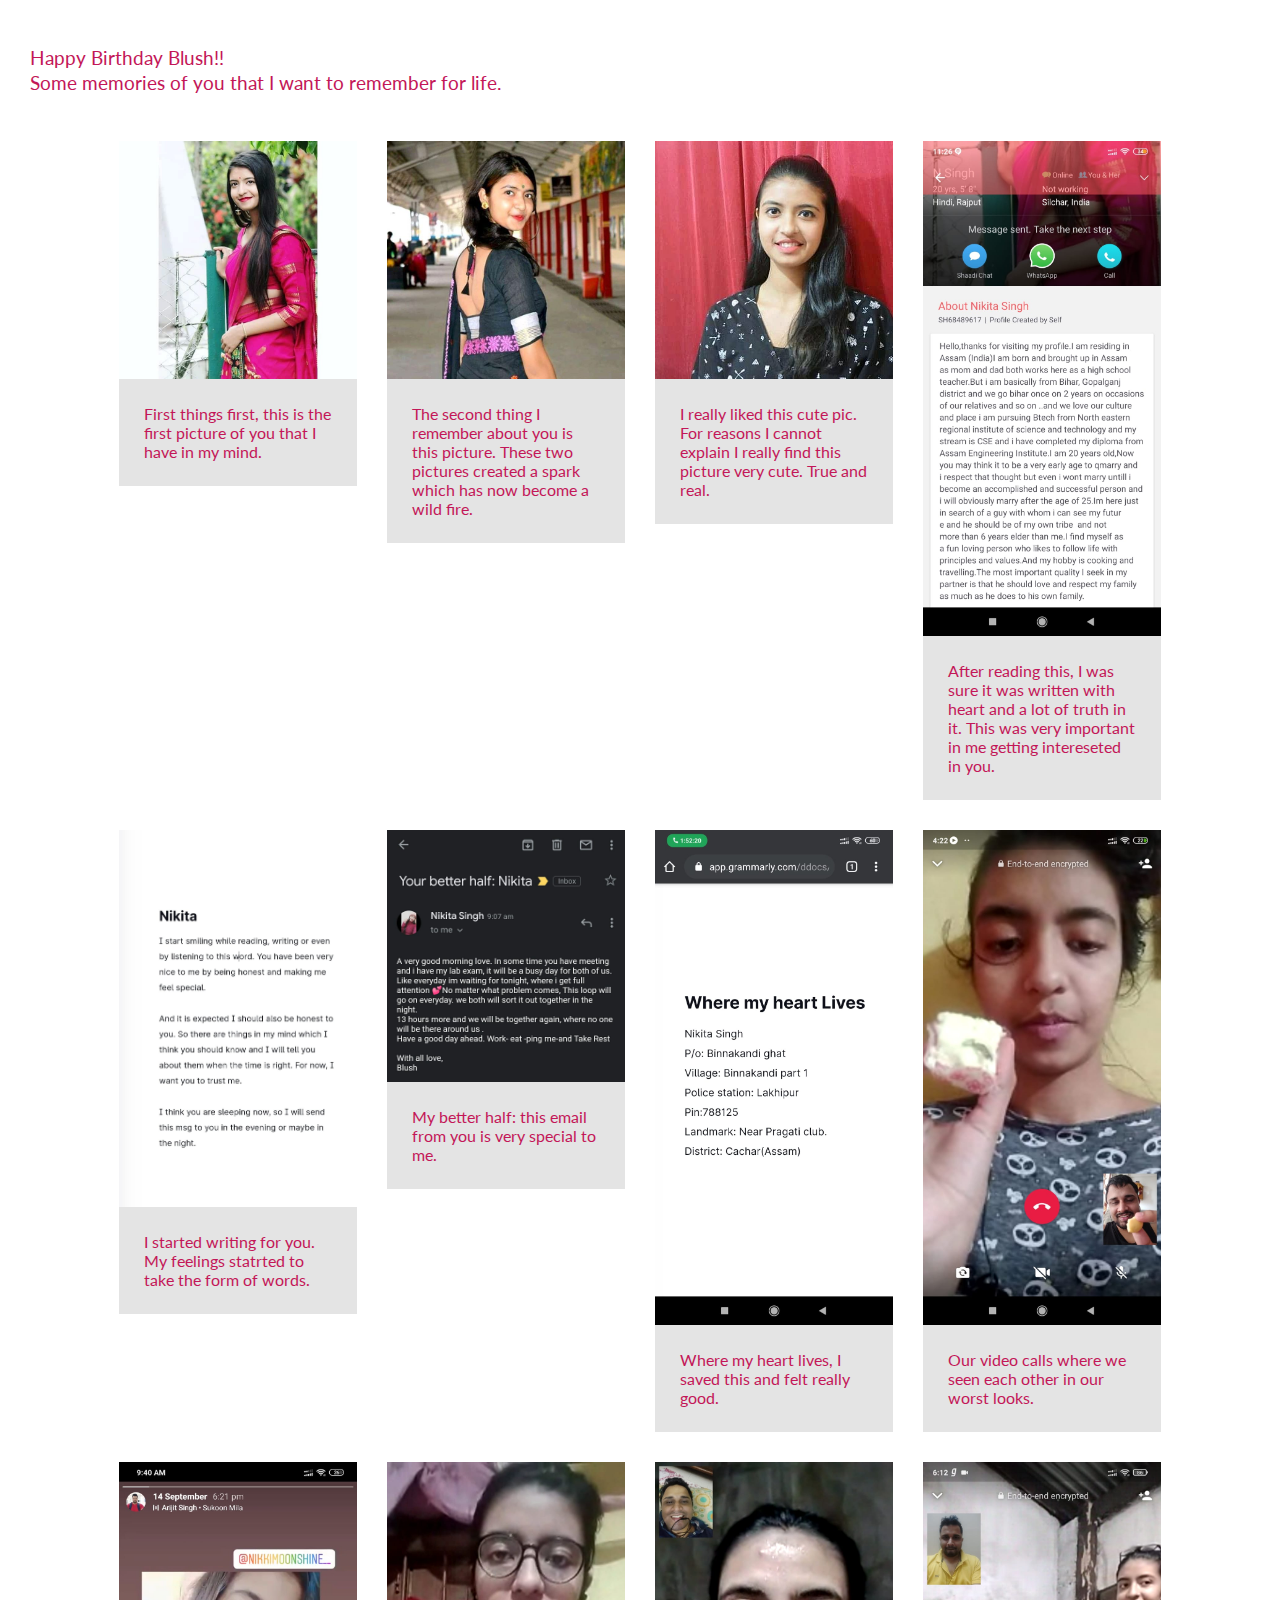
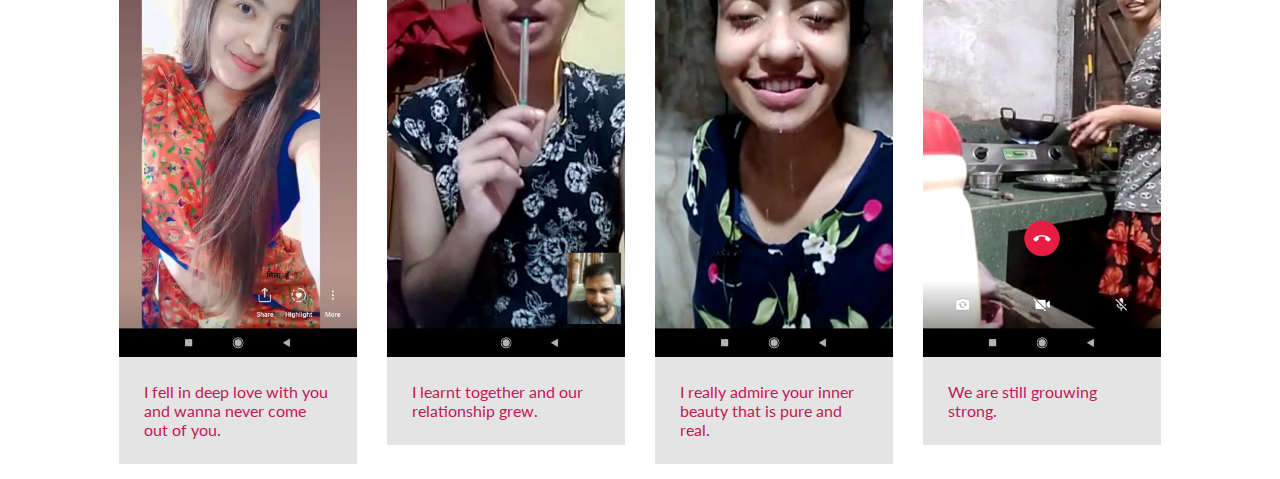
==== memories/index.html @ e33ae788 "adding project" ====
<!DOCTYPE html>
<html lang="en" class="no-js">
	<head>
		<meta charset="UTF-8" />
		<meta http-equiv="X-UA-Compatible" content="IE=edge,chrome=1"> 
		<meta name="viewport" content="width=device-width, initial-scale=1.0"> 
		<title>Memories</title>
		<meta name="description" content="Blueprint: Blueprint: Google Grid Gallery" />
		<meta name="keywords" content="google getting started gallery, image gallery, image grid, template, masonry" />
		<meta name="author" content="Codrops" />
		<link rel="stylesheet" type="text/css" href="css/demo.css" />
		<link rel="stylesheet" type="text/css" href="css/component.css" />
		<script src="js/modernizr.custom.js"></script>
	</head>
	<body>
		<div class="container">
			<header class="clearfix">
				<h1>Happy Birthday Blush!! <br> Some memories of you that I want to remember for life.</h1>
			</header>
			<div id="grid-gallery" class="grid-gallery">
				<section class="grid-wrap">
					<ul class="grid">
						<li class="grid-sizer"></li><!-- for Masonry column width -->
						<li>
							<figure>
								<img src="img/thumb/nikita.jpg" alt="img01"/>
								<figcaption>
                                    <p>First things first, this is the first picture of you that I have in my mind.</p>
                                </figcaption>
							</figure>
                        </li>
                        
                        <li>
							<figure>
								<img src="img/thumb/nikita1.jpg" alt="img01"/>
								<figcaption>
                                    <p>The second thing I remember about you is this picture. These two pictures created a spark which has now become a wild fire.</p>
                                </figcaption>
							</figure>
                        </li>

                        <li>
							<figure>
								<img src="img/thumb/nikita2.jpg" alt="img01"/>
								<figcaption>
                                    <p>I really liked this cute pic. For reasons I cannot explain I really find this picture very cute. True and real.</p>
                                </figcaption>
							</figure>
                        </li>

                        <li>
							<figure>
								<img src="img/thumb/nikita3.jpeg" alt="img01"/>
								<figcaption>
                                    <p>After reading this, I was sure it was written with heart and a lot of truth in it. This was very important in me getting intereseted in you.</p>
                                </figcaption>
							</figure>
                        </li>

                        <li>
							<figure>
								<img src="img/thumb/nikita4.jpeg" alt="img01"/>
								<figcaption>
                                    <p>I started writing for you. My feelings statrted to take the form of words.</p>
                                </figcaption>
							</figure>
                        </li>

                        <li>
							<figure>
								<img src="img/thumb/nikita5.jpeg" alt="img01"/>
								<figcaption>
                                    <p>My better half: this email from you is very special to me.</p>
                                </figcaption>
							</figure>
                        </li>

                        <li>
							<figure>
								<img src="img/thumb/nikita6.jpeg" alt="img01"/>
								<figcaption>
                                    <p>Where my heart lives, I saved this and felt really good.</p>
                                </figcaption>
							</figure>
                        </li>

                        <li>
							<figure>
								<img src="img/thumb/nikita7.jpeg" alt="img01"/>
								<figcaption>
                                    <p>Our video calls where we seen each other in our worst looks.</p>
                                </figcaption>
							</figure>
                        </li>

                        <li>
							<figure>
								<img src="img/thumb/nikita8.jpeg" alt="img01"/>
								<figcaption>
                                    <p>I fell in deep love with you and wanna never come out of you.</p>
                                </figcaption>
							</figure>
                        </li>

                        <li>
							<figure>
								<img src="img/thumb/nikita9.jpeg" alt="img01"/>
								<figcaption>
                                    <p>I learnt together and our relationship grew.</p>
                                </figcaption>
							</figure>
                        </li>

                        <li>
							<figure>
								<img src="img/thumb/nikita10.jpeg" alt="img01"/>
								<figcaption>
                                    <p>I really admire your inner beauty that is pure and real.</p>
                                </figcaption>
							</figure>
                        </li>

                        <li>
							<figure>
								<img src="img/thumb/nikita11.jpeg" alt="img01"/>
								<figcaption>
                                    <p>We are still grouwing strong.</p>
                                </figcaption>
							</figure>
                        </li>
                        
					</ul>
				</section><!-- // grid-wrap -->
				
			</div><!-- // grid-gallery -->
		</div>
		<script src="js/imagesloaded.pkgd.min.js"></script>
		<script src="js/masonry.pkgd.min.js"></script>
		<script src="js/classie.js"></script>
	</body>
</html>
---- memories/css/demo.css ----
/* General Blueprint Style */
@import url(http://fonts.googleapis.com/css?family=Lato:300,400,700);
@font-face {
	font-family: 'bpicons';
	src:url('../fonts/bpicons/bpicons.eot');
	src:url('../fonts/bpicons/bpicons.eot?#iefix') format('embedded-opentype'),
		url('../fonts/bpicons/bpicons.woff') format('woff'),
		url('../fonts/bpicons/bpicons.ttf') format('truetype'),
		url('../fonts/bpicons/bpicons.svg#bpicons') format('svg');
	font-weight: normal;
	font-style: normal;
} /* Made with http://icomoon.io/ */

*, *:after, *:before { -webkit-box-sizing: border-box; -moz-box-sizing: border-box; box-sizing: border-box; }
body, html { font-size: 100%; padding: 0; margin: 0;}

/* Clearfix hack by Nicolas Gallagher: http://nicolasgallagher.com/micro-clearfix-hack/ */
.clearfix:before, .clearfix:after { content: " "; display: table; }
.clearfix:after { clear: both; }

body {
    font-family: 'Lato', Calibri, Arial, sans-serif;
    color: #c31758;
}

a {
	color: #f0f0f0;
	text-decoration: none;
	outline: none;
}

a:hover {
	color: #000;
}

.container > header {
	width: 100%;
	max-width: 69em;
	margin: 0 ;
	padding: 2.875em 1.875em 1.875em;
}

.container > header h1 {
	font-size: 1.2em;
	line-height: 1.3;
	margin: 0;
	float: left;
	font-weight: 400;
}

.container > header > span {
	display: block;
	position: relative;
	z-index: 200;
	font-weight: 700;
	text-transform: uppercase;
	letter-spacing: 0.5em;
	padding: 0 0 0.6em 0.1em;
}

.container > header > span span:after {
	width: 30px;
	height: 30px;
	left: -12px;
	font-size: 50%;
	top: -8px;
	font-size: 75%;
	position: relative;
}

.container > header > span span:hover:before {
	content: attr(data-content);
	text-transform: none;
	text-indent: 0;
	letter-spacing: 0;
	font-weight: 300;
	font-size: 110%;
	padding: 0.8em 1em;
	line-height: 1.2;
	text-align: left;
	left: auto;
	margin-left: 4px;
	position: absolute;
	color: #fff;
	background: #47a3da;
}

.container > header nav {
	float: right;
	text-align: center;
}

.container > header nav a {
	display: inline-block;
	position: relative;
	text-align: left;
	width: 2.5em;
	height: 2.5em;
	background: #fff;
	border-radius: 50%;
	margin: 0 0.1em;
	border: 4px solid #47a3da;
}

.container > header nav a > span {
	display: none;
}

.container > header nav a:hover:before {
	content: attr(data-info);
	color: #47a3da;
	position: absolute;
	width: 600%;
	top: 120%;
	text-align: right;
	right: 0;
	pointer-events: none;
}

.container > header nav a:hover {
	background: #47a3da;
}

.bp-icon:after {
	font-family: 'bpicons';
	speak: none;
	font-style: normal;
	font-weight: normal;
	font-variant: normal;
	text-transform: none;
	text-align: center;
	color: #47a3da;
	-webkit-font-smoothing: antialiased;
}

.container > header nav .bp-icon:after {
	position: absolute;
	top: 0;
	left: 0;
	width: 100%;
	height: 100%;
	line-height: 2;
	text-indent: 0;
}

.container > header nav a:hover:after {
	color: #fff;
}

.bp-icon-next:after {
	content: "\e000";
}
.bp-icon-drop:after {
	content: "\e001";
}
.bp-icon-archive:after {
	content: "\e002";
}
.bp-icon-about:after {
	content: "\e003";
}
.bp-icon-prev:after {
	content: "\e004";
}

@media screen and (max-width: 55em) {

	.container > header h1,
	.container > header nav {
		float: none;
	}

	.container > header > span,
	.container > header h1 {
		text-align: center;
	}

	.container > header nav {
		margin: 0 auto;
	}

	.container > header > span {
		text-indent: 30px;
	}
}
---- memories/css/component.css ----
@font-face {
	font-family: 'fontawesome';
	src:url('../fonts/fontawesome/fontawesome.eot?-e43dk9');
	src:url('../fonts/fontawesome/fontawesome.eot?#iefix-e43dk9') format('embedded-opentype'),
		url('../fonts/fontawesome/fontawesome.woff?-e43dk9') format('woff'),
		url('../fonts/fontawesome/fontawesome.ttf?-e43dk9') format('truetype'),
		url('../fonts/fontawesome/fontawesome.svg?-e43dk9#fontawesome') format('svg');
	font-weight: normal;
	font-style: normal;
} /* Made with http://icomoon.io/app */

/* General style */
.grid-gallery ul {
	list-style: none;
	margin: 0;
	padding: 0;
}

.grid-gallery figure {
	margin: 0;
}

.grid-gallery figure img {
	display: block;
	width: 100%;
}

.grid-gallery figcaption h3 {
	display: none;
	margin: 0;
	padding: 0 0 0.5em;
}

.grid-gallery figcaption p {
	margin: 0;
}

/* Grid style */
.grid-wrap {
	max-width: 69em;
	margin: 0 auto;
	padding: 0 1em 1.875em;
}

.grid {
	margin: 0 auto;
}

.grid li {
	width: 25%;
	float: left;
	cursor: pointer;
}

.grid figure {
	padding: 15px;
	-webkit-transition: opacity 0.2s;
	transition: opacity 0.2s;
}

.grid li:hover figure {
	opacity: 0.7;
}

.grid figcaption {
	background: #e4e4e4;
	padding: 25px;
}

/* Slideshow style */
.slideshow {
	position: fixed;
	background: rgba(0,0,0,0.6);
	width: 100%;
	height: 100%;
	top: 0;
	left: 0;
	z-index: 500;
	opacity: 0;
	visibility: hidden;
	overflow: hidden;
	-webkit-perspective: 1000px;
	perspective: 1000px;
	-webkit-transition: opacity 0.5s, visibility 0s 0.5s;
	transition: opacity 0.5s, visibility 0s 0.5s;
}

.slideshow-open .slideshow {
	opacity: 1;
	visibility: visible;
	-webkit-transition: opacity 0.5s;
	transition: opacity 0.5s;
}

.slideshow ul {
	width: 100%;
	height: 100%;
	-webkit-transform-style: preserve-3d;
	transform-style: preserve-3d;
	-webkit-transform: translate3d(0,0,150px);
	transform: translate3d(0,0,150px);
	-webkit-transition: -webkit-transform 0.5s;
	transition: transform 0.5s;
}

.slideshow ul.animatable li {
	-webkit-transition: -webkit-transform 0.5s;
	transition: transform 0.5s;
}

.slideshow-open .slideshow ul {
	-webkit-transform: translate3d(0,0,0);
	transform: translate3d(0,0,0);
}

.slideshow li {
	width: 660px;
	height: 560px;
	position: absolute;
	top: 50%;
	left: 50%;
	margin: -280px 0 0 -330px;
	visibility: hidden;
}

.slideshow li.show {
	visibility: visible;
}

.slideshow li:after {
	content: '';
	position: absolute;
	width: 100%;
	height: 100%;
	top: 0;
	left: 0;
	background: rgba(255,255,255,0.8);
	-webkit-transition: opacity 0.3s;
	transition: opacity 0.3s;
}

.slideshow li.current:after {
	visibility: hidden;
	opacity: 0;
	-webkit-transition: opacity 0.3s, visibility 0s 0.3s;
	transition: opacity 0.3s, visibility 0s 0.3s;
}

.slideshow figure {
	width: 100%;
	height: 100%;
	background: #fff;
	border: 50px solid #fff;
	overflow: hidden;
}

.slideshow figcaption {
	padding-bottom: 20px;
}

.slideshow figcaption h3 {
	font-weight: 300;
	font-size: 200%;
}

/* Navigation */
.slideshow nav span {
	position: fixed;
	z-index: 1000;
	color: #59656c;
	text-align: center;
	padding: 3%;
	cursor: pointer;
	font-size: 2.2em;
}

.slideshow nav span.nav-prev,
.slideshow nav span.nav-next {
	top: 50%;
	-webkit-transform: translateY(-50%);
	transform: translateY(-50%);
}

.slideshow nav span.nav-next {
	right: 0;
}

.slideshow nav span.nav-close {
	top: 0;
	right: 0;
	padding: 0.5em 1em;
	color: #31373a;
}

.icon:before,
.icon:after {
	font-family: 'fontawesome';
	speak: none;
	font-style: normal;
	font-weight: normal;
	font-variant: normal;
	text-transform: none;
	line-height: 1;
	-webkit-font-smoothing: antialiased;
	-moz-osx-font-smoothing: grayscale;
}

span.nav-prev:before {
	content: "\e601";
}

span.nav-next:before  {
	content: "\e600";
}

span.nav-close:before {
	content: "\e602";
}

/* Info on arrow key navigation */
.info-keys {
	position: fixed;
	top: 10px;
	left: 10px;
	width: 60px;
	font-size: 8px;
	padding-top: 20px;
	text-transform: uppercase;
	color: #fff;
	letter-spacing: 1px;
	text-align: center;
}

.info-keys:before,
.info-keys:after {
	position: absolute;
	top: 0;
	width: 16px;
	height: 16px;
	border: 1px solid #fff;
	text-align: center;
	line-height: 14px;
	font-size: 12px;
}

.info-keys:before {
	left: 10px;
	content: "\e603";
}

.info-keys:after {
	right: 10px;
	content: "\e604";
}

/* Example media queries (reduce number of columns and change slideshow layout) */

@media screen and (max-width: 60em) {
	/* responsive columns; see "Element sizing" on http://masonry.desandro.com/options.html */
	.grid li {
		width: 33.3%;
	}

	.slideshow li {
		width: 100%;
		height: 100%;
		top: 0;
		left: 0;
		margin: 0;
	}

	.slideshow li figure img {
		width: auto;
		margin: 0 auto;
		max-width: 100%;
	}

	.slideshow nav span,
	.slideshow nav span.nav-close {
		font-size: 1.8em;
		padding: 0.3em;
	}

	.info-keys {
		display: none;
	}

}

@media screen and (max-width: 35em) {
	.grid li {
		width: 50%;
	}
}

@media screen and (max-width: 24em) {
	.grid li {
		width: 100%;
	}
}
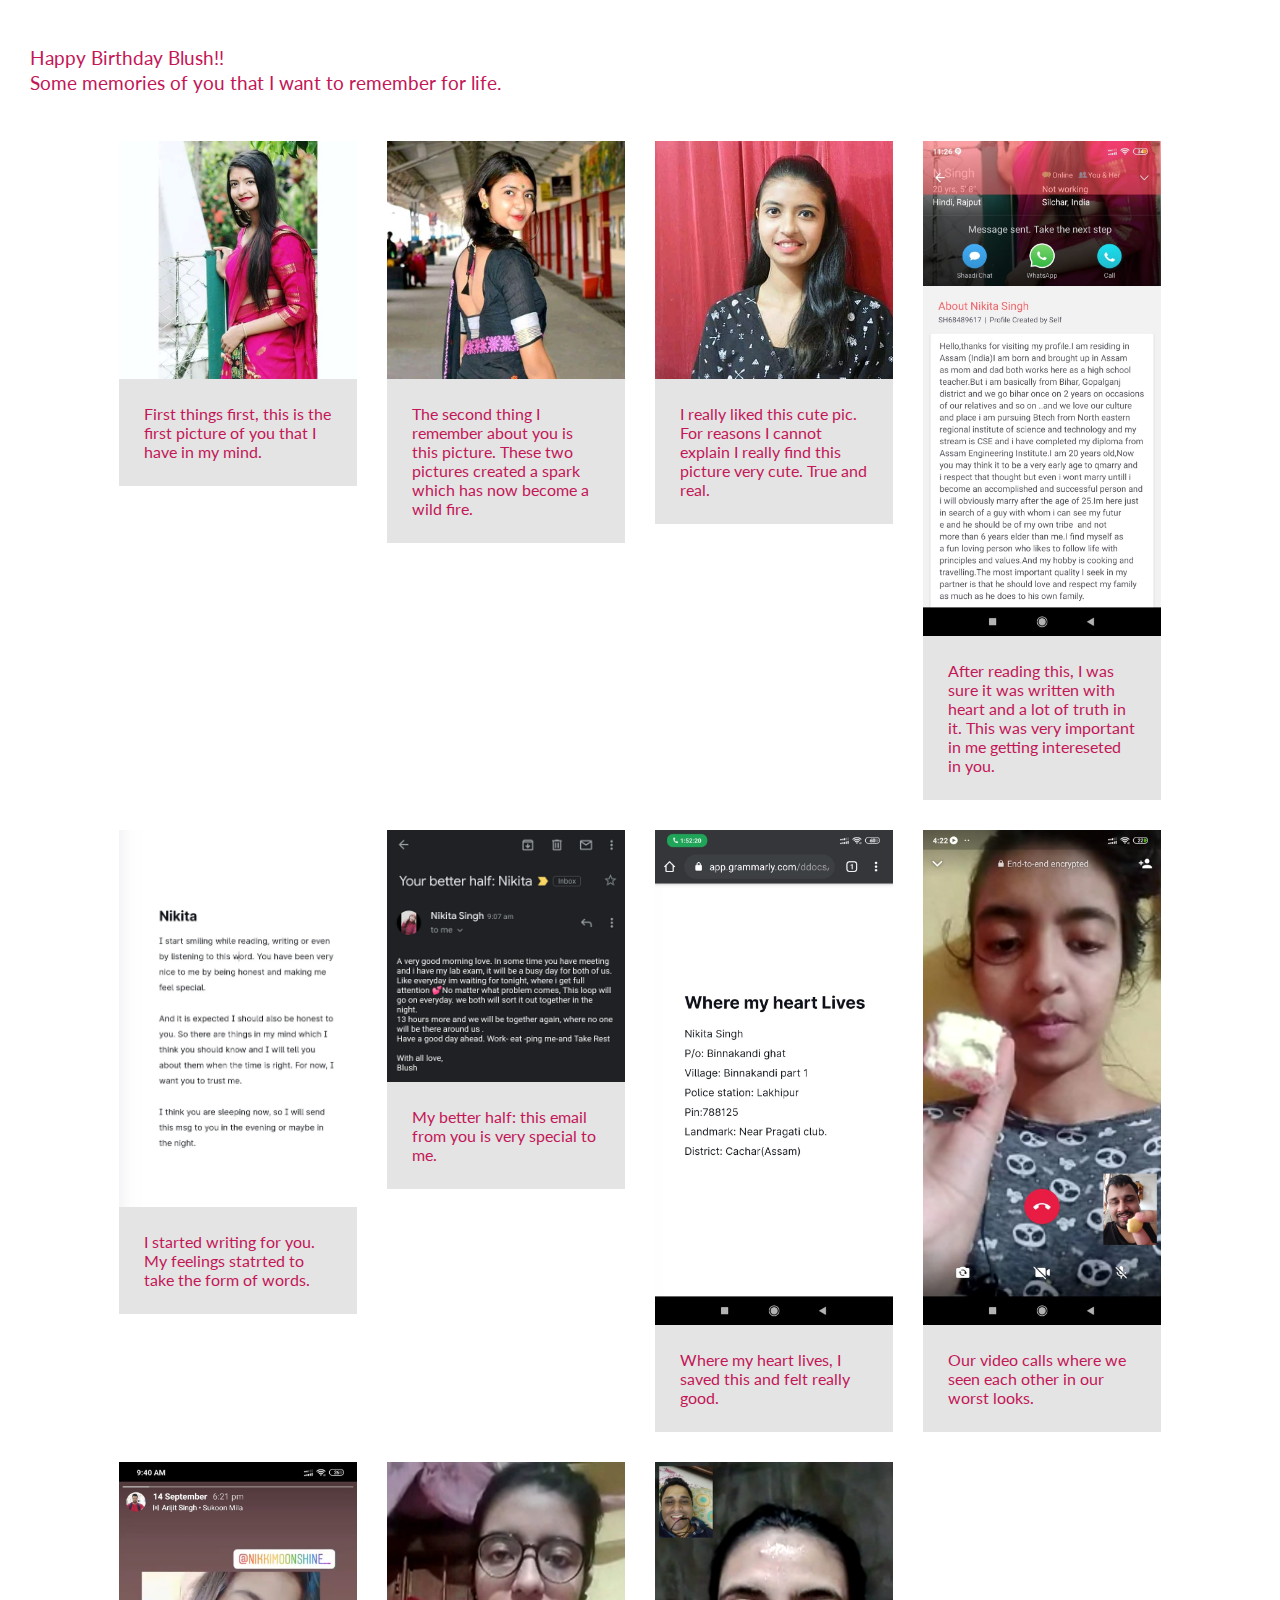
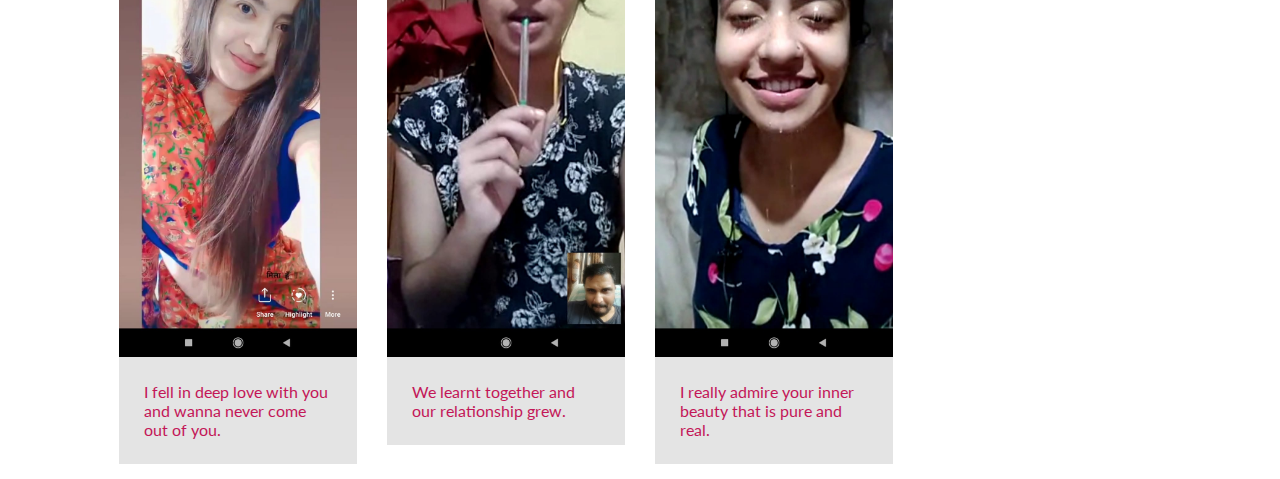
==== commit 70f66207: "remove last iamhge" ====
--- a/memories/index.html
+++ b/memories/index.html
@@ -106,7 +106,7 @@
 							<figure>
 								<img src="img/thumb/nikita9.jpeg" alt="img01"/>
 								<figcaption>
-                                    <p>I learnt together and our relationship grew.</p>
+                                    <p>We learnt together and our relationship grew.</p>
                                 </figcaption>
 							</figure>
                         </li>
@@ -120,14 +120,7 @@
 							</figure>
                         </li>
 
-                        <li>
-							<figure>
-								<img src="img/thumb/nikita11.jpeg" alt="img01"/>
-								<figcaption>
-                                    <p>We are still grouwing strong.</p>
-                                </figcaption>
-							</figure>
-                        </li>
+                        
                         
 					</ul>
 				</section><!-- // grid-wrap -->
